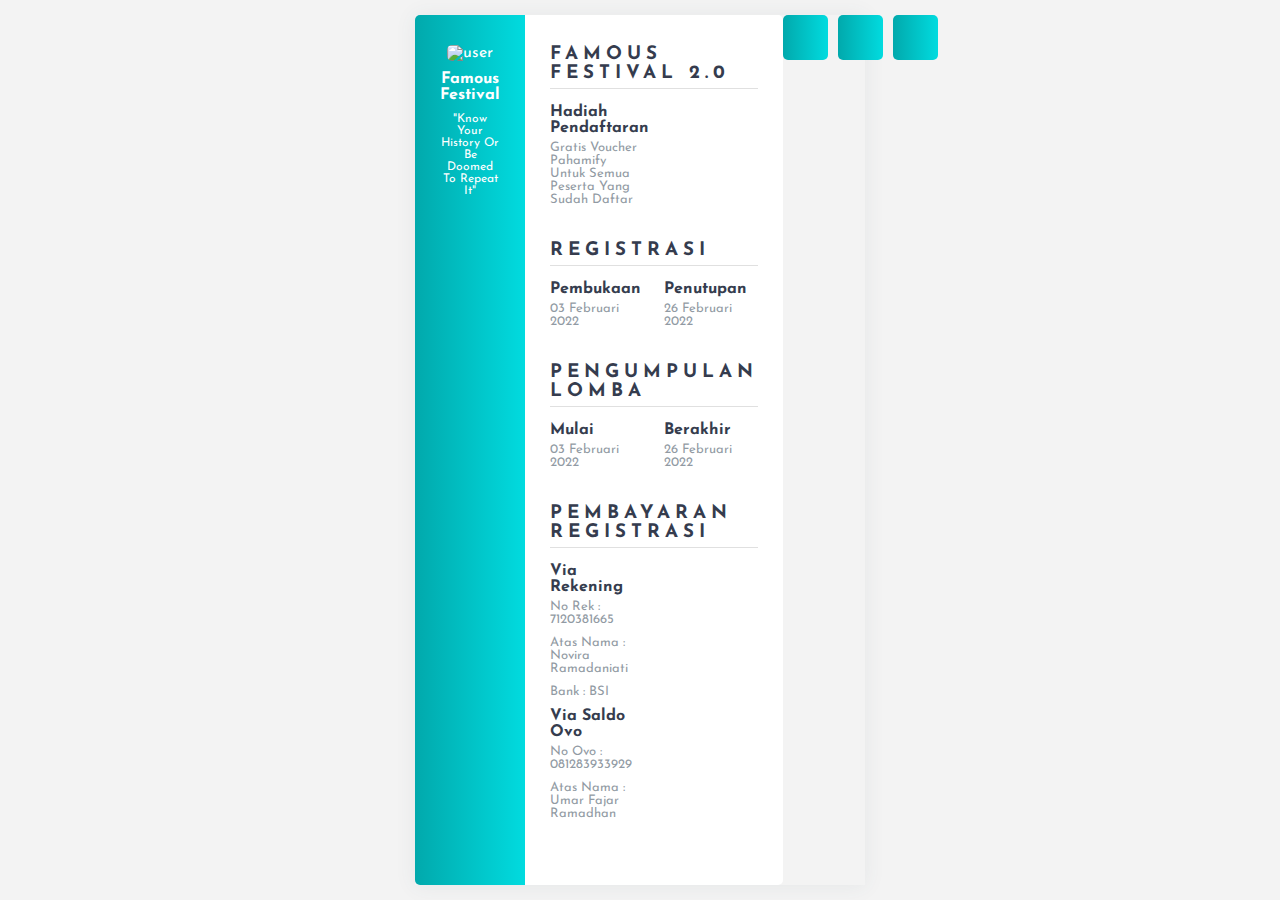
==== informasi/index.html @ 28252880 "Update index.html" ====
<!doctype html>
<html lang='en'>
<head>
   <meta charset='utf-8'>
   <meta http-equiv="X-UA-Compatible" content="IE=edge">
   <meta name="viewport" content="width=device-width, initial-scale=1">
   <audio autoplay="true"> <source src="https://e.top4top.io/m_2244zrhik0.mp3" type="audio/mpeg"> 
      </audio>
   <audio autoplay="true">
            <source src="https://files.fm/f/h3fz6832b" type="audio/mpeg">
        </audio>
   <link rel="stylesheet" href="styles.css">
<script src="https://kit.fontawesome.com/b99e675b6e.js"></script>
        <title>Famous Festival 2.0</title>
      </head>
<body>
<style>
@import url('https://fonts.googleapis.com/css?family=Josefin+Sans&display=swap');

*{
  margin: 0;
  padding: 0;
  box-sizing: border-box;
  list-style: none;
  font-family: 'Josefin Sans', sans-serif;
}

body{
   background-color: #f3f3f3;
}

.wrapper{
  position: absolute;
  top: 50%;
  left: 50%;
  transform: translate(-50%,-50%);
  width: 450px;
  display: flex;
  box-shadow: 0 1px 20px 0 rgba(69,90,100,.08);
}

.wrapper .left{
  width: 35%;
  background: linear-gradient(to right,#01a9ac,#01dbdf);
  padding: 30px 25px;
  border-top-left-radius: 5px;
  border-bottom-left-radius: 5px;
  text-align: center;
  color: #fff;
}

.wrapper .left img{
  border-radius: 5px;
  margin-bottom: 10px;
}

.wrapper .left h4{
  margin-bottom: 10px;
}

.wrapper .left p{
  font-size: 12px;
}

.wrapper .right{
  width: 65%;
  background: #fff;
  padding: 30px 25px;
  border-top-right-radius: 5px;
  border-bottom-right-radius: 5px;
}

.wrapper .right .info,
.wrapper .right .projects{
  margin-bottom: 25px;
}

.wrapper .right .info h3,
.wrapper .right .projects h3{
    margin-bottom: 15px;
    padding-bottom: 5px;
    border-bottom: 1px solid #e0e0e0;
    color: #353c4e;
  text-transform: uppercase;
  letter-spacing: 5px;
}

.wrapper .right .info_data,
.wrapper .right .projects_data{
  display: flex;
  justify-content: space-between;
}

.wrapper .right .info_data .data,
.wrapper .right .projects_data .data{
  width: 45%;
}

.wrapper .right .info_data .data h4,
.wrapper .right .projects_data .data h4{
    color: #353c4e;
    margin-bottom: 5px;
}

.wrapper .right .info_data .data p,
.wrapper .right .projects_data .data p{
  font-size: 13px;
  margin-bottom: 10px;
  color: #919aa3;
}

.wrapper .social_media ul{
  display: flex;
}

.wrapper .social_media ul li{
  width: 45px;
  height: 45px;
  background: linear-gradient(to right,#01a9ac,#01dbdf);
  margin-right: 10px;
  border-radius: 5px;
  text-align: center;
  line-height: 45px;
}

.wrapper .social_media ul li a{
  color :#fff;
  display: block;
  font-size: 18px;
}
</style>
<div class="wrapper">
    <div class="left">
        <img src="https://g.top4top.io/p_2230uucys0.png" alt="user" width="100">
        <h4>Famous Festival</h4>
         <p>"Know Your History Or Be Doomed To Repeat It"</p>
    </div>
    <div class="right">
        <div class="info">
            <h3>Famous Festival 2.0</h3>
            <div class="info_data">
                 <div class="data">
                    <h4>Hadiah Pendaftaran</h4>
                    <p>Gratis Voucher Pahamify Untuk Semua Peserta Yang Sudah Daftar</p>
                 </div>
            </div>
        </div>
        
      <div class="projects">
            <h3>Registrasi</h3>
            <div class="projects_data">
                 <div class="data">
                    <h4>Pembukaan</h4>
                    <p>03 Februari 2022</p>
                 </div>
                 <div class="data">
                   <h4>Penutupan</h4>
                    <p>26 Februari 2022</p>
              </div>
            </div>
        </div>
        <div class="projects">
            <h3>Pengumpulan Lomba</h3>
            <div class="projects_data">
                 <div class="data">
                    <h4>Mulai</h4>
                    <p>03 Februari 2022</p>
                 </div>
                 <div class="data">
                   <h4>Berakhir</h4>
                    <p>26 Februari 2022</p>
              </div>
            </div>
        </div>
        
      <div class="projects">
            <h3>Pembayaran Registrasi</h3>
            <div class="projects_data">
                 <div class="data">
                    <h4>Via Rekening</h4>
                    <p>No Rek : 7120381665</p>
                    <p>Atas Nama : Novira Ramadaniati</p>
                    <p>Bank : BSI</p>
                    <h4>Via Saldo Ovo</h4>
                    <p>No Ovo : 081283933929</p>
                    <p>Atas Nama : Umar Fajar Ramadhan</p>
                 </div>
              </div>
            </div>
        </div>
      
        <div class="social_media">
            <ul>
              <li><a href="https://wa.me/6281283933929?text=Assalamualaikum.."><i class="fab fa-whatsapp"></i></a></li>
              <li><a href="https://instagram.com/famous.festival"><i class="fab fa-instagram"></i></a></li>
              <li><a href="/"><i class="fa fa-home"></i></a></i>
          </ul>
      </div>
    </div>
</div>
    </body>
<html
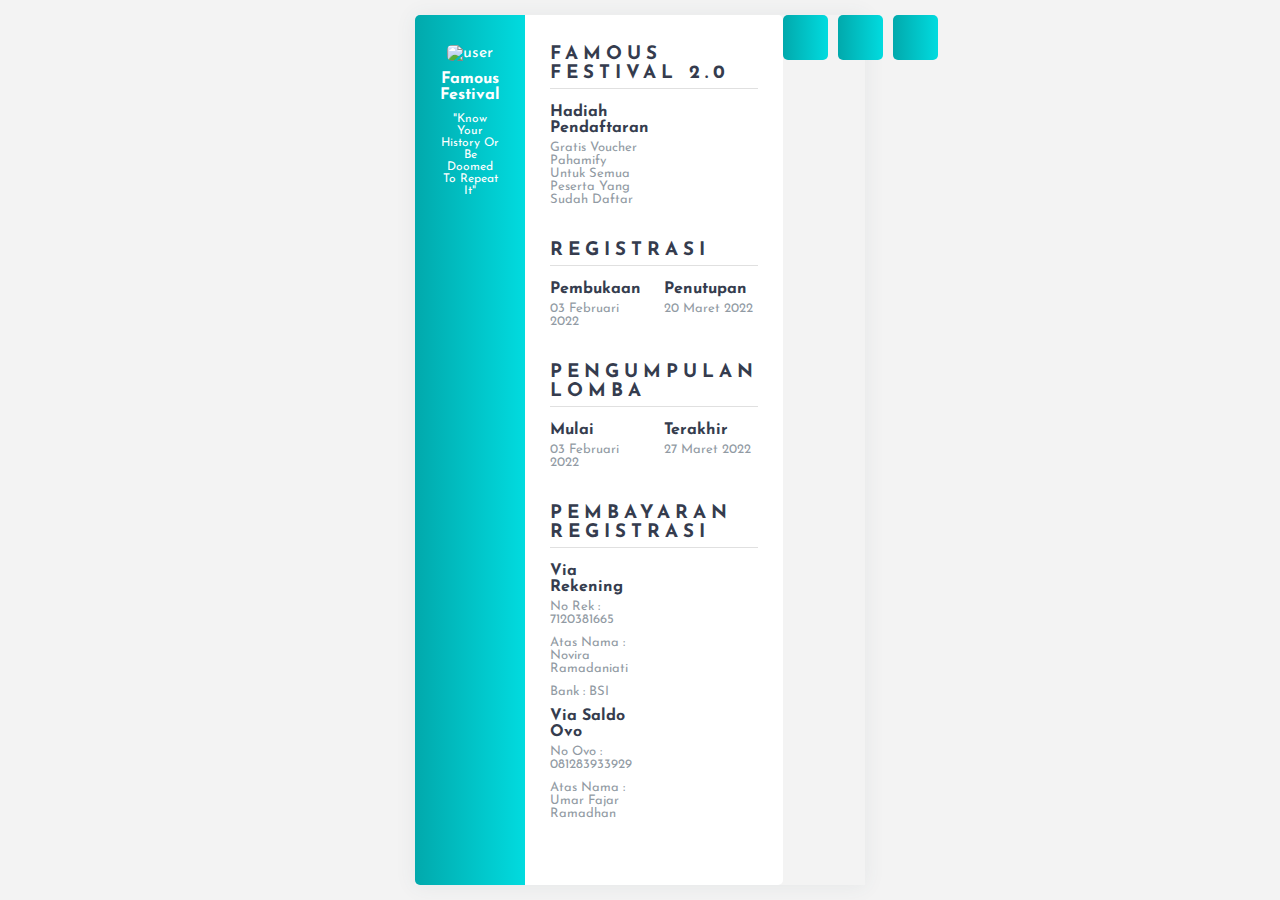
==== commit 4112bc95: "Update index.html" ====
--- a/informasi/index.html
+++ b/informasi/index.html
@@ -4,10 +4,8 @@
    <meta charset='utf-8'>
    <meta http-equiv="X-UA-Compatible" content="IE=edge">
    <meta name="viewport" content="width=device-width, initial-scale=1">
-   <audio autoplay="true"> <source src="https://e.top4top.io/m_2244zrhik0.mp3" type="audio/mpeg"> 
-      </audio>
    <audio autoplay="true">
-            <source src="https://files.fm/f/h3fz6832b" type="audio/mpeg">
+            <source src="https://e.top4top.io/m_2244zrhik0.mp3" type="audio/mpeg">
         </audio>
    <link rel="stylesheet" href="styles.css">
 <script src="https://kit.fontawesome.com/b99e675b6e.js"></script>
@@ -155,7 +153,7 @@
                  </div>
                  <div class="data">
                    <h4>Penutupan</h4>
-                    <p>26 Februari 2022</p>
+                    <p>20 Maret 2022</p>
               </div>
             </div>
         </div>
@@ -165,11 +163,11 @@
                  <div class="data">
                     <h4>Mulai</h4>
                     <p>03 Februari 2022</p>
-                 </div>
-                 <div class="data">
-                   <h4>Berakhir</h4>
-                    <p>26 Februari 2022</p>
-              </div>
+               </div>
+                 <div class="data">
+                    <h4>Terakhir</h4>
+                    <p>27 Maret 2022</p>
+               </div>
             </div>
         </div>
         
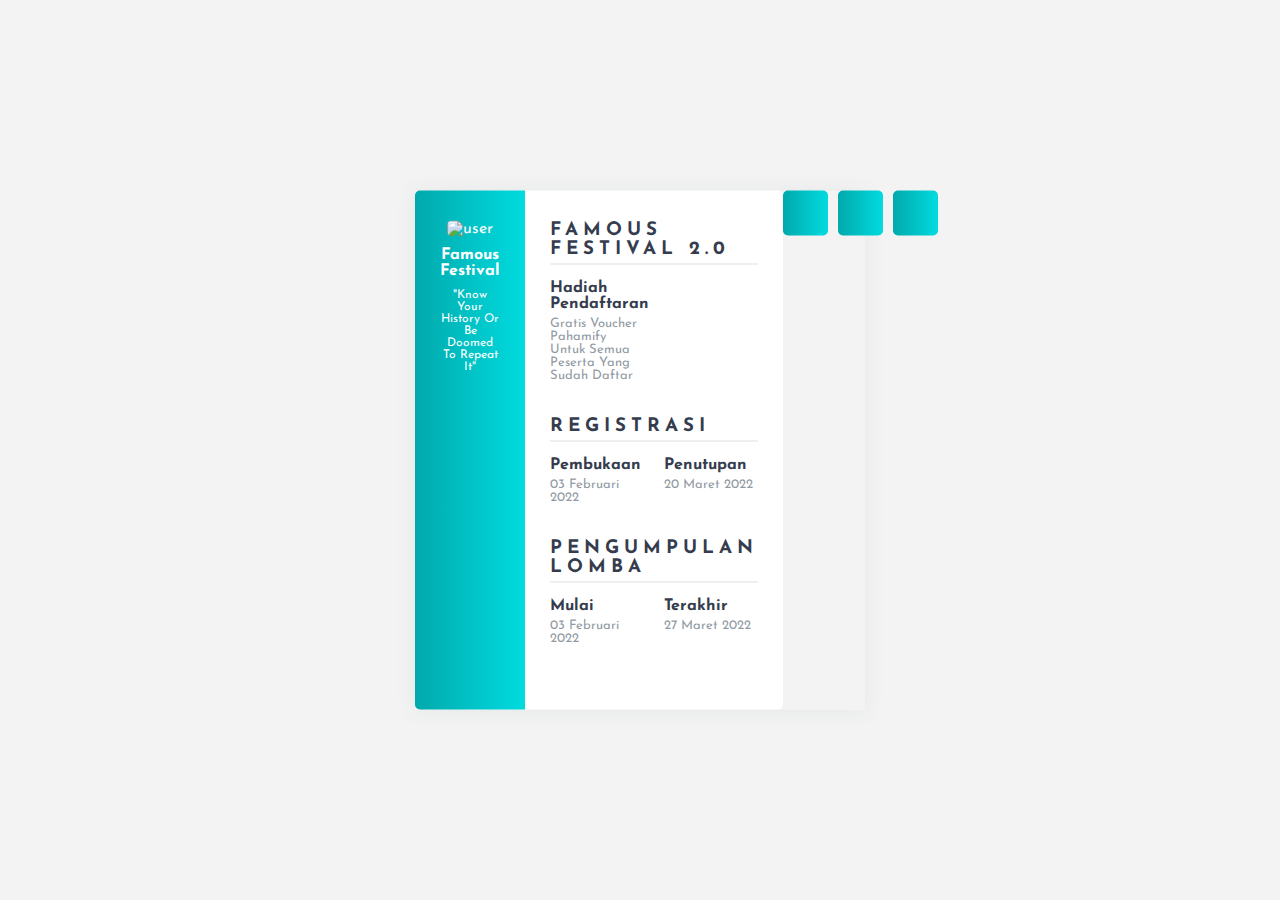
==== commit 4bfeb0aa: "Update index.html" ====
--- a/informasi/index.html
+++ b/informasi/index.html
@@ -7,9 +7,9 @@
    <audio autoplay="true">
             <source src="https://e.top4top.io/m_2244zrhik0.mp3" type="audio/mpeg">
         </audio>
-   <link rel="stylesheet" href="styles.css">
-<script src="https://kit.fontawesome.com/b99e675b6e.js"></script>
-        <title>Famous Festival 2.0</title>
+        <link rel="stylesheet" href="styles.css">
+        <script src="https://kit.fontawesome.com/b99e675b6e.js"></script>
+        <title>Famous Festival 2.0</title>        
       </head>
 <body>
 <style>
@@ -170,21 +170,6 @@
                </div>
             </div>
         </div>
-        
-      <div class="projects">
-            <h3>Pembayaran Registrasi</h3>
-            <div class="projects_data">
-                 <div class="data">
-                    <h4>Via Rekening</h4>
-                    <p>No Rek : 7120381665</p>
-                    <p>Atas Nama : Novira Ramadaniati</p>
-                    <p>Bank : BSI</p>
-                    <h4>Via Saldo Ovo</h4>
-                    <p>No Ovo : 081283933929</p>
-                    <p>Atas Nama : Umar Fajar Ramadhan</p>
-                 </div>
-              </div>
-            </div>
         </div>
       
         <div class="social_media">
